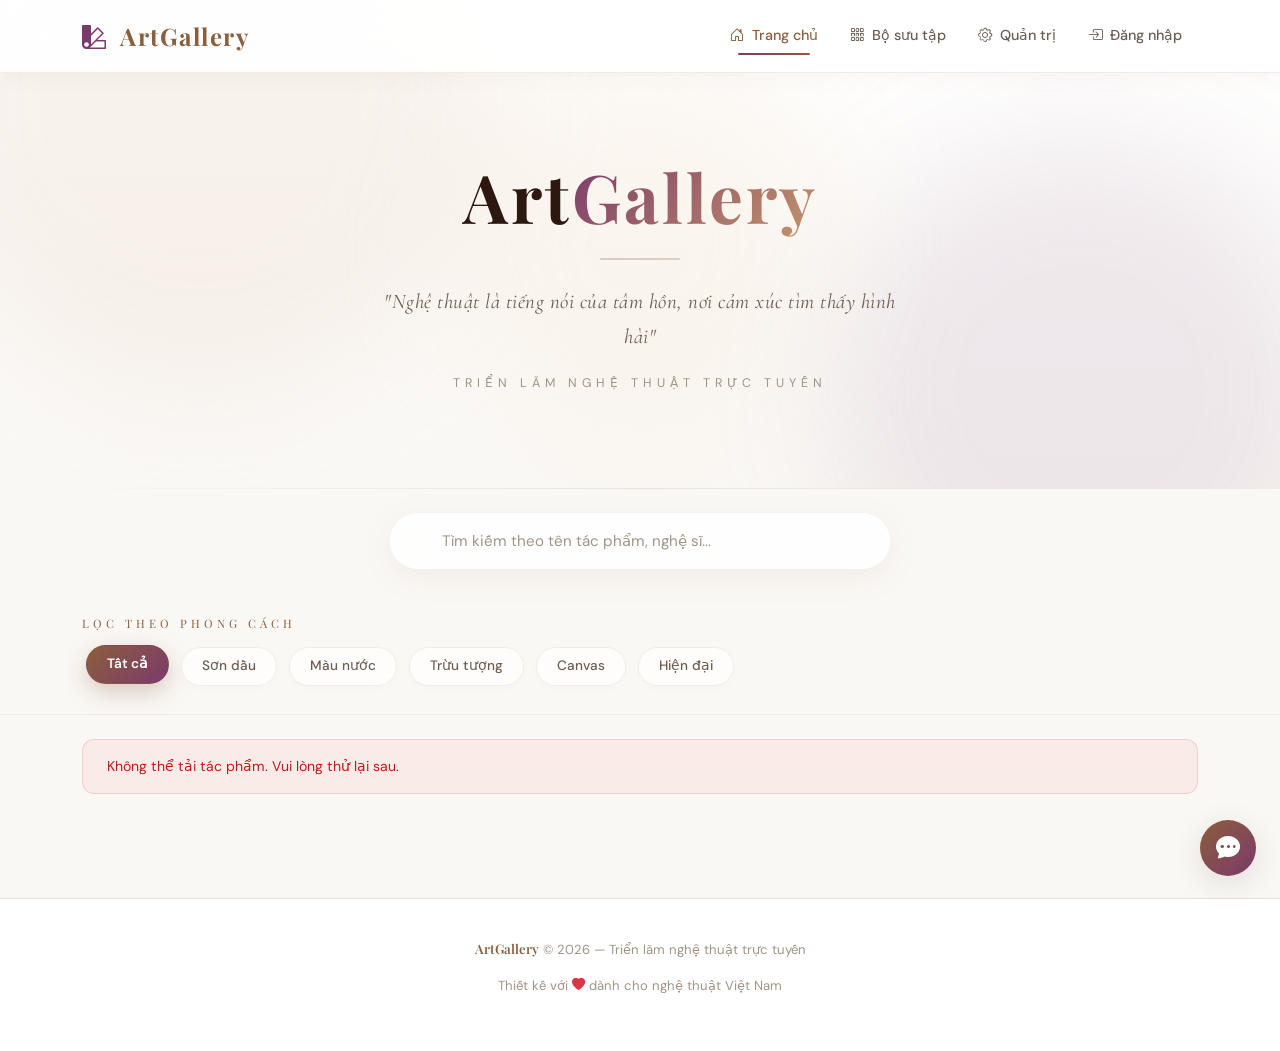
==== index.html @ 17c258f4 "init prj" ====
<!DOCTYPE html>
<html lang="vi">

<head>
    <meta charset="UTF-8">
    <meta name="viewport" content="width=device-width, initial-scale=1.0">
    <meta name="description"
        content="ArtGallery — Triển lãm nghệ thuật trực tuyến. Khám phá những tác phẩm nghệ thuật tuyệt đẹp từ các nghệ sĩ Việt Nam.">
    <title>ArtGallery — Triển Lãm Nghệ Thuật Trực Tuyến</title>

    <!-- Bootstrap 5 CSS -->
    <link href="https://cdn.jsdelivr.net/npm/bootstrap@5.3.3/dist/css/bootstrap.min.css" rel="stylesheet">
    <!-- Bootstrap Icons -->
    <link href="https://cdn.jsdelivr.net/npm/bootstrap-icons@1.11.3/font/bootstrap-icons.css" rel="stylesheet">
    <!-- Google Fonts -->
    <link rel="preconnect" href="https://fonts.googleapis.com">
    <link rel="preconnect" href="https://fonts.gstatic.com" crossorigin>
    <link
        href="https://fonts.googleapis.com/css2?family=Playfair+Display:ital,wght@0,400;0,500;0,600;0,700;1,400&family=DM+Sans:wght@300;400;500;600;700&family=Cormorant+Garamond:ital,wght@0,400;0,600;1,400&display=swap"
        rel="stylesheet">
    <!-- Custom CSS -->
    <link rel="stylesheet" href="css/style.css">
</head>

<body class="gallery-page">

    <!-- ═══ Navbar ═══ -->
    <nav class="navbar navbar-expand-lg gallery-navbar fixed-top" id="gallery-nav">
        <div class="container">
            <a class="navbar-brand" href="index.html">
                <i class="bi bi-palette2"></i> ArtGallery
            </a>
            <button class="navbar-toggler border-0" type="button" data-bs-toggle="collapse" data-bs-target="#navMenu" title="Toggle navigation menu">
                <span class="navbar-toggler-icon"></span>
            </button>
            <div class="collapse navbar-collapse" id="navMenu">
                <ul class="navbar-nav ms-auto">
                    <li class="nav-item">
                        <a class="nav-link active" href="index.html">
                            <i class="bi bi-house-door me-1"></i> Trang chủ
                        </a>
                    </li>
                    <li class="nav-item">
                        <a class="nav-link" href="#gallery">
                            <i class="bi bi-grid-3x3-gap me-1"></i> Bộ sưu tập
                        </a>
                    </li>
                    <li class="nav-item">
                        <a class="nav-link" href="admin.html">
                            <i class="bi bi-gear me-1"></i> Quản trị
                        </a>
                    </li>
                    <li class="nav-item dropdown" id="user-menu">
                        <a class="nav-link dropdown-toggle" href="#" id="userDropdown" role="button" data-bs-toggle="dropdown" aria-expanded="false">
                            <i class="bi bi-person-circle me-1"></i>
                            <span id="user-display-name">User</span>
                        </a>
                        <ul class="dropdown-menu dropdown-menu-end" aria-labelledby="userDropdown">
                            <li><span class="dropdown-header" id="user-email-display">user@example.com</span></li>
                            <li><hr class="dropdown-divider"></li>
                            <li><a class="dropdown-item" href="#" onclick="logoutUser()"><i class="bi bi-box-arrow-right me-2"></i>Đăng xuất</a></li>
                        </ul>
                    </li>
                    <li class="nav-item" id="login-link">
                        <a class="nav-link" href="login.html">
                            <i class="bi bi-box-arrow-in-right me-1"></i> Đăng nhập
                        </a>
                    </li>
                </ul>
            </div>
        </div>
    </nav>

    <!-- ═══ Hero Section ═══ -->
    <section class="hero-section text-center">
        <!-- Animated Background Blobs -->
        <div class="hero-bg-blobs">
            <div class="blob blob-1"></div>
            <div class="blob blob-2"></div>
            <div class="blob blob-3"></div>
        </div>

        <div class="container position-relative z-1">
            <h1 class="hero-title">
                Art<span class="gold-accent">Gallery</span>
            </h1>
            <hr class="hero-divider">
            <p class="hero-tagline">
                "Nghệ thuật là tiếng nói của tâm hồn, nơi cảm xúc tìm thấy hình hài"
            </p>
            <p class="hero-subtitle">Triển lãm nghệ thuật trực tuyến</p>
        </div>
    </section>

    <!-- ═══ Search Section ═══ -->
    <section class="search-section">
        <div class="container">
            <div class="search-wrapper">
                <i class="bi bi-search search-icon"></i>
                <input type="text" class="search-input" id="search-input"
                    placeholder="Tìm kiếm theo tên tác phẩm, nghệ sĩ...">
                <button class="search-clear" id="search-clear" title="Xóa tìm kiếm">
                    <i class="bi bi-x-lg"></i>
                </button>
            </div>
            <div class="search-results-info" id="search-results-info"></div>
        </div>
    </section>

    <!-- ═══ Filter Section ═══ -->
    <section class="filter-section" id="gallery">
        <div class="container">
            <p class="section-label">Lọc theo phong cách</p>
            <div id="filter-bar">
                <button class="filter-btn active" data-style="all">Tất cả</button>
                <button class="filter-btn" data-style="Sơn dầu">Sơn dầu</button>
                <button class="filter-btn" data-style="Màu nước">Màu nước</button>
                <button class="filter-btn" data-style="Trừu tượng">Trừu tượng</button>
                <button class="filter-btn" data-style="Canvas">Canvas</button>
                <button class="filter-btn" data-style="Hiện đại">Hiện đại</button>
            </div>
        </div>
    </section>

    <!-- ═══ Error Banner ═══ -->
    <div class="container">
        <div class="error-banner" id="error-banner" role="alert">
            <i class="bi bi-exclamation-triangle-fill me-2"></i>
            <span>Đã xảy ra lỗi.</span>
        </div>
    </div>

    <!-- ═══ Loading Spinner ═══ -->
    <div class="gallery-loading" id="loading-spinner">
        <div class="spinner-border" role="status">
            <span class="visually-hidden">Đang tải...</span>
        </div>
        <p>Đang tải tác phẩm nghệ thuật...</p>
    </div>

    <!-- ═══ Gallery Grid ═══ -->
    <section class="gallery-section">
        <div class="container">
            <div class="row" id="gallery-grid">
                <!-- Artworks will be rendered here by main.js -->
            </div>
        </div>
    </section>

    <!-- ═══ Footer ═══ -->
    <footer class="gallery-footer">
        <div class="container">
            <p>
                <span class="gold-text">ArtGallery</span> &copy; 2026 — Triển lãm nghệ thuật trực tuyến
            </p>
            <p class="mt-1">Thiết kế với <i class="bi bi-heart-fill text-danger"></i> dành cho nghệ thuật Việt Nam</p>
        </div>
    </footer>

    <!-- ═══ Artwork Detail Modal ═══ -->
    <div class="modal fade" id="artworkModal" tabindex="-1" aria-labelledby="artworkModalLabel" aria-hidden="true">
        <div class="modal-dialog modal-dialog-centered modal-lg">
            <div class="modal-content artwork-modal-content">
                <div class="modal-header border-0">
                    <button type="button" class="btn-close" data-bs-dismiss="modal" aria-label="Close"></button>
                </div>
                <div class="modal-body">
                    <div class="row">
                        <div class="col-md-6 text-center mb-4 mb-md-0">
                            <img src="" id="modal-img" class="img-fluid rounded shadow-sm" alt="Artwork">
                        </div>
                        <div class="col-md-6 d-flex flex-column justify-content-center">
                            <span class="style-badge position-static d-inline-block mb-2 modal-style-badge"
                                id="modal-style">Style</span>
                            <h3 class="modal-title mb-1" id="modal-title">Title</h3>
                            <p class="text-muted mb-3"><i class="bi bi-person-fill"></i> <span
                                    id="modal-artist">Artist</span></p>

                            <h6 class="text-uppercase text-gold mb-2 modal-story-label">
                                Cốt truyện / Thông điệp</h6>
                            <p class="modal-story" id="modal-story">Story goes here...</p>

                            <div class="mt-auto pt-3 border-top d-flex justify-content-between align-items-center">
                                <span class="text-muted"><i class="bi bi-heart-fill text-danger me-1"></i> <span
                                        id="modal-likes">0</span> lượt thích</span>
                            </div>
                        </div>
                    </div>
                </div>
            </div>
        </div>
    </div>

    <!-- ═══ Chatbot Widget ═══ -->
    <div class="chatbot-widget" id="chatbot-widget">
        <button class="chatbot-toggler" id="chatbot-toggler" title="Open chat with ArtBot">
            <i class="bi bi-chat-dots-fill"></i>
        </button>
        <div class="chatbot-window" id="chatbot-window">
            <div class="chatbot-header">
                <h6><i class="bi bi-robot"></i> ArtBot</h6>
                <button class="chatbot-close" id="chatbot-close" title="Close chat"><i class="bi bi-x-lg"></i></button>
            </div>
            <div class="chatbot-body" id="chatbot-body">
                <div class="chat-msg bot-msg">Xin chào! Tôi là ArtBot. Tôi có thể giúp bạn tìm kiếm tác phẩm hay có câu
                    hỏi nào không?</div>
            </div>
            <div class="chatbot-footer">
                <input type="text" id="chatbot-input" placeholder="Nhập tin nhắn...">
                <button id="chatbot-send" title="Send message"><i class="bi bi-send-fill"></i></button>
            </div>
        </div>
    </div>

    <!-- ═══ Scripts ═══ -->
    <!-- Bootstrap 5 JS Bundle -->
    <script src="https://cdn.jsdelivr.net/npm/bootstrap@5.3.3/dist/js/bootstrap.bundle.min.js"></script>
    <!-- jQuery (ONLY for like button animation) -->
    <script src="https://code.jquery.com/jquery-3.7.1.min.js"></script>
    <!-- Auth Scripts -->
    <script src="js/auth.js"></script>
    <!-- App Scripts -->
    <script src="js/utils.js"></script>
    <script src="js/api.js"></script>
    <script src="js/main.js"></script>
    <!-- User Authentication UI -->
    <script>
        function updateUserUI() {
            const userMenu = document.getElementById('user-menu');
            const loginLink = document.getElementById('login-link');
            
            if (auth.isUserLoggedIn()) {
                const user = auth.getCurrentUser();
                document.getElementById('user-display-name').textContent = user.fullName || user.email;
                document.getElementById('user-email-display').textContent = user.email;
                userMenu.classList.add('show-user-menu');
                loginLink.classList.add('hide-login');
            } else {
                userMenu.classList.remove('show-user-menu');
                loginLink.classList.remove('hide-login');
            }
        }

        function logoutUser() {
            auth.logoutUser();
            location.reload();
        }

        // Update UI on page load
        window.addEventListener('load', updateUserUI);
    </script>
    <!-- User Menu CSS -->
    <style>
        #user-menu {
            display: none;
        }
        #user-menu.show-user-menu {
            display: block;
        }
        #login-link.hide-login {
            display: none;
        }
    </style>
</body>

</html>
---- css/style.css ----
/* ═══════════════════════════════════════════════
   ArtGallery — Elegant Light Theme
   Warm cream gallery + Clean admin dashboard
   ═══════════════════════════════════════════════ */

@import url('https://fonts.googleapis.com/css2?family=Playfair+Display:ital,wght@0,400;0,500;0,600;0,700;1,400&family=DM+Sans:wght@300;400;500;600;700&family=Cormorant+Garamond:ital,wght@0,400;0,500;0,600;1,400&display=swap');

:root {
    /* Gallery (Light Elegant) */
    --gallery-bg: #faf8f5;
    --gallery-surface: #ffffff;
    --gallery-card: #ffffff;
    --gallery-border: #e8e2da;
    --gallery-border-light: #f0ece6;
    --accent: #8b5e3c;
    --accent-light: #c4956a;
    --accent-dark: #6b4226;
    --accent-bg: rgba(139,94,60,0.06);
    --plum: #7c3a6b;
    --plum-light: #a85d94;
    --text-primary: #2c1810;
    --text-secondary: #6b5d52;
    --text-muted: #a09585;

    /* Admin */
    --admin-bg: #f0f2f5;
    --admin-surface: #ffffff;
    --admin-sidebar: #1e1b2e;
    --admin-sidebar-hover: #2d2945;
    --admin-accent: #7c3aed;
    --admin-accent-light: #a78bfa;
    --admin-text: #1e1b2e;
    --admin-text-muted: #6b7280;

    /* Shared */
    --danger: #dc2626;
    --success: #16a34a;
    --warning: #d97706;
    --transition: 0.3s cubic-bezier(0.4, 0, 0.2, 1);
    --radius: 16px;
    --shadow-sm: 0 1px 3px rgba(44,24,16,0.06);
    --shadow-md: 0 4px 16px rgba(44,24,16,0.08);
    --shadow-lg: 0 8px 32px rgba(44,24,16,0.12);
    --shadow-card: 0 2px 12px rgba(44,24,16,0.06);
}

*{margin:0;padding:0;box-sizing:border-box}

/* ═══ PUBLIC GALLERY ═══ */

body.gallery-page {
    background: var(--gallery-bg);
    color: var(--text-primary);
    font-family: 'DM Sans', sans-serif;
    overflow-x: hidden;
    min-height: 100vh;
}

/* ── Navbar ── */
.gallery-navbar {
    background: rgba(255,255,255,0.92) !important;
    -webkit-backdrop-filter: blur(20px) saturate(1.2);
    backdrop-filter: blur(20px) saturate(1.2);
    border-bottom: 1px solid var(--gallery-border-light);
    box-shadow: 0 4px 20px rgba(139,94,60,0.05);
    padding: .8rem 0;
    transition: var(--transition);
}
.gallery-navbar .navbar-brand {
    font-family: 'Playfair Display', serif;
    font-weight: 700; font-size: 1.5rem;
    color: var(--accent) !important;
    letter-spacing: 1.5px;
}
.gallery-navbar .navbar-brand i { color: var(--plum); margin-right: .4rem; }
.gallery-navbar .nav-link {
    color: var(--text-secondary) !important;
    font-weight: 500; padding: .5rem 1rem !important;
    transition: var(--transition); position: relative; font-size: .9rem;
}
.gallery-navbar .nav-link:hover,
.gallery-navbar .nav-link.active { color: var(--accent) !important; }
.gallery-navbar .nav-link::after {
    content:''; position:absolute; bottom:0; left:50%; width:0; height:2px;
    background: linear-gradient(90deg, var(--plum), var(--accent));
    transition: var(--transition); transform: translateX(-50%); border-radius: 2px;
}
.gallery-navbar .nav-link:hover::after,
.gallery-navbar .nav-link.active::after { width:60%; }

/* ── Hero ── */
.hero-section {
    position: relative; padding: 160px 0 80px; text-align: center; overflow: hidden;
    background: linear-gradient(180deg, #fff 0%, var(--gallery-bg) 100%);
}
.hero-bg-blobs {
    position: absolute; inset: 0; overflow: hidden; pointer-events: none; z-index: 0;
}
.hero-bg-blobs .blob {
    position: absolute; border-radius: 50%; filter: blur(60px);
    opacity: 0.6; animation: floatBlob 20s infinite alternate ease-in-out;
}
.hero-bg-blobs .blob-1 {
    width: 600px; height: 600px; background: rgba(230, 204, 185, 0.4);
    top: -200px; left: -100px; animation-delay: 0s;
}
.hero-bg-blobs .blob-2 {
    width: 500px; height: 500px; background: rgba(189, 161, 184, 0.35);
    bottom: -150px; right: -50px; animation-delay: -5s;
}
.hero-bg-blobs .blob-3 {
    width: 400px; height: 400px; background: rgba(245, 230, 211, 0.5);
    top: 50%; left: 50%; transform: translate(-50%, -50%); animation-delay: -10s;
}
@keyframes floatBlob {
    0% { transform: translate(0, 0) scale(1); }
    33% { transform: translate(30px, -50px) scale(1.1); }
    66% { transform: translate(-40px, 30px) scale(0.9); }
    100% { transform: translate(20px, 20px) scale(1); }
}
.hero-section::after {
    content:''; position:absolute; bottom:0; left:0; right:0; height:1px;
    background: linear-gradient(90deg, transparent 5%, var(--gallery-border) 50%, transparent 95%);
}
.hero-title {
    font-family: 'Playfair Display', serif; font-size: 4.2rem; font-weight: 700;
    color: var(--text-primary); margin-bottom: .5rem; letter-spacing: 3px;
    line-height: 1.1;
}
.hero-title .gold-accent {
    background: linear-gradient(135deg, var(--plum), var(--accent-light));
    -webkit-background-clip: text; -webkit-text-fill-color: transparent; background-clip: text;
}
.hero-divider {
    width: 80px; height: 2px; border: none; margin: 1.5rem auto;
    background: linear-gradient(90deg, var(--plum), var(--accent));
    border-radius: 2px;
}
.hero-tagline {
    font-family: 'Cormorant Garamond', serif; font-size: 1.3rem;
    color: var(--text-secondary); font-style: italic; letter-spacing: .5px;
    max-width: 520px; margin: 0 auto; line-height: 1.7;
}
.hero-subtitle {
    font-size: .78rem; color: var(--text-muted); margin-top: 1.2rem;
    letter-spacing: 5px; text-transform: uppercase;
}

/* ── Search Bar ── */
.search-section { padding: 1.5rem 0 0; }
.search-wrapper {
    position: relative; max-width: 500px; margin: 0 auto;
}
.search-wrapper i.search-icon {
    position: absolute; left: 18px; top: 50%; transform: translateY(-50%);
    color: var(--text-muted); font-size: 1rem; transition: var(--transition);
    pointer-events: none;
}
.search-wrapper .search-input {
    width: 100%; padding: 1rem 1.5rem 1rem 3.2rem;
    background: rgba(255,255,255,0.85);
    -webkit-backdrop-filter: blur(12px);
    backdrop-filter: blur(12px);
    border: 1.5px solid rgba(255,255,255,0.6);
    border-radius: 50px; color: var(--text-primary); font-family: 'DM Sans', sans-serif;
    font-size: .95rem; outline: none; transition: var(--transition);
    box-shadow: 0 8px 32px rgba(139,94,60,0.08);
}
.search-wrapper .search-input::placeholder { color: var(--text-muted); }
.search-wrapper .search-input:focus {
    background: #ffffff; border-color: var(--accent-light);
    box-shadow: 0 12px 40px rgba(139,94,60,0.15);
    transform: translateY(-2px);
}
.search-wrapper .search-input:focus ~ i.search-icon { color: var(--accent); }
.search-wrapper .search-clear {
    position: absolute; right: 14px; top: 50%; transform: translateY(-50%);
    background: none; border: none; color: var(--text-muted); font-size: .9rem;
    cursor: pointer; display: none; transition: var(--transition);
}
.search-wrapper .search-clear:hover { color: var(--accent); }
.search-results-info {
    text-align: center; margin-top: .7rem; font-size: .8rem;
    color: var(--text-muted); letter-spacing: .5px; min-height: 1.2em;
}
.search-results-info .highlight { color: var(--accent); font-weight: 600; }

/* ── Filter Bar ── */
.filter-section {
    padding: 1.2rem 0 1.5rem; border-bottom: 1px solid var(--gallery-border-light);
    margin-bottom: 1.5rem;
}
.filter-section .section-label {
    font-family: 'Playfair Display', serif; color: var(--accent);
    font-size: .72rem; letter-spacing: 4px; text-transform: uppercase; margin-bottom: .7rem;
}
.filter-btn {
    background: rgba(255,255,255,0.7);
    -webkit-backdrop-filter: blur(5px);
    backdrop-filter: blur(5px);
    border: 1.5px solid var(--gallery-border-light);
    color: var(--text-secondary); padding: .5rem 1.25rem; border-radius: 30px;
    font-family: 'DM Sans', sans-serif; font-size: .85rem; font-weight: 500;
    cursor: pointer; transition: all 0.3s cubic-bezier(0.25, 0.8, 0.25, 1);
    margin: .25rem; box-shadow: 0 2px 10px rgba(0,0,0,0.02);
}
.filter-btn:hover {
    border-color: var(--accent-light); color: var(--accent);
    background: #ffffff; box-shadow: 0 6px 20px rgba(139,94,60,0.1);
    transform: translateY(-2px);
}
.filter-btn.active {
    background: linear-gradient(135deg, var(--accent), var(--plum));
    border-color: transparent; color: #fff; font-weight: 600;
    box-shadow: 0 8px 24px rgba(139,94,60,0.3);
    transform: translateY(-2px);
}

/* ── Gallery Grid ── */
.gallery-section { padding: 1.5rem 0 4rem; }
.fade-transition { opacity: 0; transition: opacity .3s ease; }

/* ── Cards ── */
.artwork-card-wrapper {
    opacity: 0; transform: translateY(20px);
    transition: opacity .5s ease, transform .5s ease;
}
.artwork-card-wrapper.visible { opacity: 1; transform: translateY(0); }

.artwork-card {
    background: var(--gallery-card);
    border: 1px solid var(--gallery-border-light);
    border-radius: var(--radius); overflow: hidden;
    transition: transform var(--transition), box-shadow var(--transition), border-color var(--transition);
    box-shadow: var(--shadow-card);
}
.artwork-card:hover {
    transform: translateY(-8px);
    box-shadow: 0 12px 40px rgba(44,24,16,0.12);
    border-color: var(--accent-light);
}
.card-img-wrapper {
    position: relative; overflow: hidden; aspect-ratio: 3/4;
    background: var(--gallery-bg);
}
.card-img-wrapper img {
    width: 100%; height: 100%; object-fit: cover;
    transition: transform .6s cubic-bezier(.25,.46,.45,.94);
}
.artwork-card:hover .card-img-wrapper img { transform: scale(1.06); }
.card-img-overlay-gradient {
    position: absolute; bottom: 0; left: 0; right: 0; height: 40%;
    background: linear-gradient(to top, rgba(255,255,255,0.9) 0%, transparent 100%);
    pointer-events: none;
}
.style-badge {
    position: absolute; top: 12px; right: 12px;
    background: rgba(255,255,255,0.92);
    -webkit-backdrop-filter: blur(8px);
    color: var(--accent-dark); padding: .2rem .65rem; border-radius: 20px;
    font-size: .62rem; font-weight: 700; letter-spacing: 1px; text-transform: uppercase;
    backdrop-filter: blur(8px); z-index: 2;
    border: 1px solid rgba(139,94,60,0.15);
}
.artwork-card .card-body { padding: 1.1rem 1.2rem 1.2rem; }
.artwork-card .card-title {
    font-family: 'Playfair Display', serif; font-size: 1.02rem; font-weight: 600;
    color: var(--text-primary); margin-bottom: .35rem; line-height: 1.35;
}
.artwork-card .card-artist {
    font-size: .8rem; color: var(--text-secondary); margin-bottom: .65rem;
}
.artwork-card .card-artist i { color: var(--accent-light); margin-right: .25rem; font-size: .72rem; }
/* ── Modal ── */
.artwork-modal-content {
    border: none; border-radius: var(--radius); overflow: hidden;
    background: var(--gallery-surface);
}
.artwork-modal-content .modal-header { padding: 1.5rem 1.5rem 0; z-index: 10; position: relative; }
.artwork-modal-content .modal-body { padding: 1.5rem; }
.artwork-modal-content #modal-img { width: 100%; height: auto; max-height: 500px; object-fit: cover; }
.artwork-modal-content .modal-story {
    font-size: .95rem; line-height: 1.7; color: var(--text-secondary);
    max-height: 250px; overflow-y: auto; padding-right: 10px; font-style: italic;
}
.artwork-modal-content .modal-story::-webkit-scrollbar { width: 4px; }
.artwork-modal-content .modal-story::-webkit-scrollbar-track { background: var(--gallery-bg); }
.artwork-modal-content .modal-story::-webkit-scrollbar-thumb { background: var(--gallery-border); border-radius: 2px; }
.card-footer-info {
    display: flex; justify-content: flex-end; align-items: center;
    padding-top: .65rem; border-top: 1px solid var(--gallery-border-light);
}

/* ── Like Button ── */
.btn-like {
    background: var(--gallery-bg); border: 1.5px solid var(--gallery-border);
    color: var(--text-muted); padding: .3rem .7rem; border-radius: 20px;
    font-size: .8rem; cursor: pointer; transition: var(--transition);
    display: flex; align-items: center; gap: .35rem;
}
.btn-like:hover {
    border-color: #e11d48; color: #e11d48;
    background: rgba(225,29,72,0.05); box-shadow: 0 2px 8px rgba(225,29,72,0.1);
}
.btn-like .bi-heart-fill { font-size: .82rem; transition: transform .2s ease; }
.btn-like:hover .bi-heart-fill { transform: scale(1.25); }
.liked-pulse {
    border-color: #e11d48 !important; color: #e11d48 !important;
    animation: heartPulse .6s ease;
}
.liked-pulse .bi-heart-fill { color: #e11d48 !important; }
@keyframes heartPulse {
    0%{transform:scale(1)}25%{transform:scale(1.35)}50%{transform:scale(.9)}75%{transform:scale(1.15)}100%{transform:scale(1)}
}

/* ── Loading ── */
.gallery-loading {
    display: flex; flex-direction: column; align-items: center;
    justify-content: center; padding: 5rem 0; gap: 1rem;
}
.gallery-loading .spinner-border {
    width: 2.5rem; height: 2.5rem;
    border-color: var(--accent); border-right-color: transparent;
}
.gallery-loading p { color: var(--text-muted); font-size: .83rem; letter-spacing: 2px; }

/* ── Error ── */
.error-banner {
    display: none; background: rgba(220,38,38,0.06); border: 1px solid rgba(220,38,38,0.15);
    color: #b91c1c; border-radius: 12px; padding: 1rem 1.5rem; margin: 1rem 0;
    font-size: .88rem;
}

.text-gold { color: var(--accent) !important; }
.text-muted-light { color: var(--text-muted) !important; }

/* ── Footer ── */
.gallery-footer {
    background: var(--gallery-surface); border-top: 1px solid var(--gallery-border);
    padding: 2.5rem 0; text-align: center; color: var(--text-muted); font-size: .82rem;
}
.gallery-footer .gold-text {
    color: var(--accent); font-family: 'Playfair Display', serif; font-weight: 600;
}

/* ═══ ADMIN PANEL ═══ */

body.admin-page {
    background: var(--admin-bg); color: var(--admin-text);
    font-family: 'DM Sans', sans-serif; min-height: 100vh;
}
.admin-wrapper { display: flex; min-height: 100vh; }

.admin-sidebar {
    width: 260px; background: var(--admin-sidebar); color: #fff;
    position: fixed; top: 0; left: 0; height: 100vh; z-index: 1000;
    display: flex; flex-direction: column; transition: var(--transition); overflow-y: auto;
}
.sidebar-brand {
    padding: 1.5rem; border-bottom: 1px solid rgba(255,255,255,0.06);
    display: flex; align-items: center; gap: .75rem;
}
.sidebar-brand-icon {
    width: 40px; height: 40px;
    background: linear-gradient(135deg, var(--admin-accent), var(--admin-accent-light));
    border-radius: 10px; display: flex; align-items: center; justify-content: center;
    font-size: 1.2rem; color: #fff;
}
.sidebar-brand h5 { font-family:'Playfair Display',serif; margin:0; font-size:1.1rem; font-weight:700; }
.sidebar-brand small { font-size:.65rem; color:rgba(255,255,255,0.4); letter-spacing:1.5px; text-transform:uppercase; }
.sidebar-nav { padding: 1rem 0; flex: 1; }
.sidebar-nav-label {
    padding: .75rem 1.5rem .5rem; font-size: .65rem;
    color: rgba(255,255,255,0.3); letter-spacing: 2px; text-transform: uppercase;
}
.sidebar-nav-link {
    display: flex; align-items: center; gap: .75rem; padding: .7rem 1.5rem;
    color: rgba(255,255,255,0.6); text-decoration: none; font-size: .88rem;
    font-weight: 500; transition: var(--transition); border-left: 3px solid transparent;
}
.sidebar-nav-link:hover { background: var(--admin-sidebar-hover); color: #fff; border-left-color: var(--admin-accent-light); }
.sidebar-nav-link.active { background: rgba(124,58,237,0.15); color: #fff; border-left-color: var(--admin-accent); }
.sidebar-nav-link i { font-size: 1.1rem; width: 20px; text-align: center; }
.sidebar-footer {
    padding: 1rem 1.5rem; border-top: 1px solid rgba(255,255,255,0.06);
    font-size: .72rem; color: rgba(255,255,255,0.3);
}

.admin-main { margin-left: 260px; flex: 1; padding: 0; min-height: 100vh; }

.admin-header {
    -webkit-backdrop-filter: blur(10px);
    background: rgba(255,255,255,0.95);
    backdrop-filter: blur(10px);
    border-bottom: 1px solid #e5e7eb;
    padding: 1rem 2rem; display: flex; justify-content: space-between;
    align-items: center; position: sticky; top: 0; z-index: 100;
    box-shadow: 0 4px 15px rgba(0,0,0,0.02);
}
.admin-header h4 { margin:0; font-weight:700; font-size:1.25rem; }
.admin-header-actions { display:flex; align-items:center; gap:1rem; }

.admin-content { padding: 2rem; }

.stat-card {
    background: var(--admin-surface); border-radius: 14px; padding: 1.5rem;
    box-shadow: var(--shadow-sm); border: 1px solid #e5e7eb;
    transition: var(--transition); display: flex; align-items: center; gap: 1rem;
}
.stat-card:hover { box-shadow: var(--shadow-md); transform: translateY(-3px); }
.stat-icon {
    width: 52px; height: 52px; border-radius: 12px;
    display: flex; align-items: center; justify-content: center; font-size: 1.3rem;
}
.stat-icon.blue { background: rgba(124,58,237,0.08); color: #7c3aed; }
.stat-icon.green { background: rgba(22,163,74,0.08); color: #16a34a; }
.stat-icon.red { background: rgba(220,38,38,0.08); color: #dc2626; }
.stat-info h3 { font-size:1.75rem; font-weight:700; margin:0; }
.stat-info p { margin:0; color:var(--admin-text-muted); font-size:.83rem; }

.panel-card {
    background: var(--admin-surface); border-radius: 14px;
    box-shadow: var(--shadow-sm); border: 1px solid #e5e7eb; overflow: hidden;
}
.panel-card-header {
    padding: 1.2rem 1.5rem; border-bottom: 1px solid #e5e7eb;
    display: flex; justify-content: space-between; align-items: center;
}
.panel-card-header h5 { margin:0; font-weight:700; font-size:1rem; display:flex; align-items:center; gap:.5rem; }
.panel-card-body { padding: 1.5rem; }

.admin-table { width:100%; border-collapse:collapse; }
.admin-table thead th {
    background: #f9fafb; font-size: .72rem; font-weight: 600; color: var(--admin-text-muted);
    text-transform: uppercase; letter-spacing: .5px; padding: .85rem 1rem;
    border-bottom: 2px solid #e5e7eb; white-space: nowrap;
}
.admin-table tbody td {
    padding: .8rem 1rem; vertical-align: middle;
    border-bottom: 1px solid #f3f4f6; font-size: .88rem;
}
.admin-table tbody tr { transition: background var(--transition); }
.admin-table tbody tr:nth-child(even) { background: #fafbfc; }
.admin-table tbody tr:hover { background: #f0f0ff; }
.table-thumbnail {
    width: 48px; height: 48px; object-fit: cover; border-radius: 8px; border: 2px solid #e5e7eb;
}

.admin-form .form-label { font-size:.83rem; font-weight:600; margin-bottom:.3rem; }
.admin-form .form-control, .admin-form .form-select {
    border-radius: 10px; border: 1.5px solid #e5e7eb; padding: .6rem .9rem;
    font-size: .88rem; transition: var(--transition);
}
.admin-form .form-control:focus, .admin-form .form-select:focus {
    border-color: var(--admin-accent); box-shadow: 0 0 0 3px rgba(124,58,237,0.1);
}
.admin-form .form-check-input:checked { background-color: var(--admin-accent); border-color: var(--admin-accent); }

.inline-error {
    color: var(--danger); font-size: .76rem; margin-top: .3rem;
    display: flex; align-items: center; gap: .25rem;
}
.inline-error::before { content: '⚠'; font-size: .7rem; }
.is-invalid { border-color: var(--danger) !important; box-shadow: 0 0 0 3px rgba(220,38,38,0.08) !important; }

.admin-alert { animation: slideIn .3s ease; border-radius: 10px; font-size: .88rem; border: none; }
@keyframes slideIn { from{opacity:0;transform:translateY(-10px)} to{opacity:1;transform:translateY(0)} }

.fade-out { opacity:0; transform:translateX(20px); transition:opacity .3s ease, transform .3s ease; }

.table-loading { text-align:center; padding:3rem; }
.table-loading .spinner-border { width:2.5rem; height:2.5rem; color:var(--admin-accent); }

.approve-toggle { font-size:.76rem; padding:.3rem .6rem; border-radius:6px; transition:var(--transition); }

/* ═══ RESPONSIVE DESIGN ═══ */

/* Extra Large Devices (1400px+) */
@media(min-width:1400px){
    .container { max-width: 1320px; }
    .hero-section { padding: 180px 0 90px; }
    .hero-title { font-size: 4.8rem; letter-spacing: 4px; }
    .search-wrapper { max-width: 600px; }
}

/* Large Devices (1200px - 1399px) */
@media(max-width:1399.98px) and (min-width:1200px){
    .hero-section { padding: 160px 0 80px; }
    .hero-title { font-size: 4.2rem; }
}

/* Large Tablets & Small Desktops (992px - 1199px) */
@media(max-width:1199.98px){
    .hero-section { padding: 140px 0 70px; }
    .hero-title { font-size: 3.5rem; letter-spacing: 2.5px; }
    .hero-tagline { font-size: 1.2rem; }
    .artwork-card .card-title { font-size: .95rem; }
    .admin-header { padding: 1rem 1.5rem; }
    .admin-content { padding: 1.5rem; }
    .stat-card { padding: 1.2rem; }
}

/* Tablets & Medium Devices (768px - 991px) */
@media(max-width:991.98px){
    /* Admin Layout */
    .admin-sidebar{
        transform:translateX(-100%);
        width: 240px;
        z-index: 1001;
    }
    .admin-sidebar.show{
        transform:translateX(0);
        box-shadow: 4px 0 30px rgba(0,0,0,0.15);
    }
    .admin-sidebar-overlay { display: none; }
    .admin-sidebar.show ~ .sidebar-overlay {
        display: block !important;
    }
    .admin-main{
        margin-left:0;
    }
    .sidebar-toggle{
        display:inline-flex !important;
    }
    
    /* Gallery Hero */
    .hero-title{font-size:2.8rem; letter-spacing: 2px;}
    .hero-tagline { font-size: 1.05rem; }
    .hero-section { padding: 120px 0 60px; }
    
    /* Navbar */
    .gallery-navbar .navbar-collapse {
        background: rgba(255, 255, 255, 0.98);
        padding: 1rem;
        border-radius: var(--radius);
        box-shadow: var(--shadow-md);
        margin-top: 1rem;
    }
    .gallery-navbar .nav-link {
        padding: .6rem 0.75rem !important;
        font-size: .85rem;
    }
    
    /* Filter Bar */
    .filter-section { padding: 1rem 0; }
    
    /* Cards */
    .artwork-card .card-title { font-size: .9rem; }
    .card-img-wrapper { aspect-ratio: 2/3; }
    
    /* Admin */
    .admin-header { padding: 0.75rem 1rem; }
    .admin-header h4 { font-size: 1.1rem; }
    .admin-content { padding: 1.25rem; }
    
    /* Stats */
    .stat-card { 
        padding: 1rem;
        flex-direction: column;
        text-align: center;
    }
    .stat-icon {
        width: 48px;
        height: 48px;
        font-size: 1.1rem;
    }
    .stat-info h3 { font-size: 1.5rem; }
    
    /* Table */
    .admin-table thead th {
        font-size: .65rem;
        padding: .6rem .5rem;
    }
    .admin-table tbody td {
        padding: .6rem .5rem;
        font-size: .8rem;
    }
    .table-thumbnail { width: 40px; height: 40px; }
    
    /* Forms */
    .admin-form .form-label { font-size: .75rem; }
    .admin-form .form-control, .admin-form .form-select {
        padding: .5rem .75rem;
        font-size: .8rem;
    }
    
    /* Chat */
    .chatbot-window {
        width: calc(100vw - 48px);
        bottom: 90px;
        right: 24px;
    }
}

/* Small Tablets (600px - 767px) */
@media(max-width:767.98px){
    /* Hero */
    .hero-title{font-size:2.4rem; letter-spacing: 1.5px;}
    .hero-tagline{font-size:1.1rem; max-width: 90%;}
    .hero-section { padding: 100px 0 50px; margin-top: 10px; }
    .hero-bg-blobs .blob { transform: scale(0.75); }
    
    /* Navbar */
    .gallery-navbar { padding: .6rem 0; }
    .gallery-navbar .navbar-brand { font-size: 1.3rem; }
    .gallery-navbar .nav-link { 
        padding: .5rem 0.6rem !important;
        font-size: .8rem;
    }
    
    /* Search */
    .search-section { padding: 1rem 0; }
    .search-wrapper { margin: 0 .5rem; max-width: 90%; }
    .search-wrapper .search-input { 
        padding: .85rem 1.4rem 0.85rem 2.8rem;
        font-size: .9rem;
    }
    
    /* Filter */
    .filter-section { padding: .8rem 0 1rem; }
    .section-label { font-size: .65rem; }
    #filter-bar {
        display: flex;
        overflow-x: auto;
        padding-bottom: 8px;
        justify-content: flex-start;
        gap: .3rem;
    }
    #filter-bar::-webkit-scrollbar { 
        height: 6px;
    }
    #filter-bar::-webkit-scrollbar-track {
        background: transparent;
    }
    #filter-bar::-webkit-scrollbar-thumb {
        background: var(--gallery-border);
        border-radius: 3px;
    }
    #filter-bar::-webkit-scrollbar-thumb:hover {
        background: var(--accent-light);
    }
    .filter-btn { 
        white-space: nowrap;
        flex-shrink: 0;
        padding: .4rem .9rem;
        font-size: .75rem;
    }
    
    /* Gallery Cards */
    .artwork-card { border-radius: 12px; }
    .artwork-card .card-body { padding: .9rem 1rem; }
    .artwork-card .card-title { font-size: .85rem; }
    .artwork-card .card-artist { font-size: .75rem; }
    .card-img-wrapper { aspect-ratio: 3/4; }
    .style-badge { 
        font-size: .55rem;
        padding: .15rem .5rem;
        top: 8px;
        right: 8px;
    }
    
    /* Modal */
    .artwork-modal-content #modal-img { max-height: 400px; }
    .artwork-modal-content .modal-story { font-size: .9rem; }
    
    /* Button */
    .btn-like {
        padding: .25rem .6rem;
        font-size: .75rem;
    }
    
    /* Admin */
    .admin-sidebar { width: 220px; }
    .sidebar-brand { padding: 1.2rem; }
    .sidebar-brand-icon { width: 36px; height: 36px; font-size: 1rem; }
    .sidebar-brand h5 { font-size: 1rem; }
    .sidebar-brand small { font-size: .6rem; }
    .sidebar-nav-link {
        padding: .6rem 1.2rem;
        font-size: .8rem;
        gap: .6rem;
    }
    .sidebar-nav-link i { font-size: 1rem; width: 18px; }
    
    .admin-header {
        padding: 0.65rem .8rem;
        flex-wrap: wrap;
        gap: .5rem;
    }
    .admin-header h4 { font-size: 1rem; }
    .admin-header-actions { gap: 0.5rem; }
    .admin-header-actions .btn {
        font-size: .75rem;
        padding: .35rem .6rem;
    }
    
    .admin-content { padding: 1rem; }
    
    .stat-card {
        padding: .9rem;
        border-radius: 12px;
        gap: .8rem;
        flex-direction: row;
    }
    .stat-icon {
        width: 44px;
        height: 44px;
        font-size: 1rem;
        flex-shrink: 0;
    }
    .stat-info h3 { font-size: 1.4rem; }
    .stat-info p { font-size: .75rem; }
    
    .panel-card { border-radius: 12px; }
    .panel-card-header { padding: 1rem; }
    .panel-card-header h5 { font-size: .95rem; }
    .panel-card-body { padding: 1rem; }
    
    .admin-table { font-size: .75rem; }
    .admin-table thead th {
        font-size: .6rem;
        padding: .5rem .4rem;
    }
    .admin-table tbody td {
        padding: .5rem .4rem;
        font-size: .75rem;
    }
    .table-thumbnail { width: 36px; height: 36px; }
    
    .admin-form .form-label { font-size: .7rem; margin-bottom: .25rem; }
    .admin-form .form-control, .admin-form .form-select {
        padding: .45rem .65rem;
        font-size: .75rem;
        border-radius: 8px;
    }
    
    .inline-error { font-size: .7rem; }
    
    /* Chat */
    .chatbot-widget { bottom: 16px; right: 16px; }
    .chatbot-toggler { width: 50px; height: 50px; font-size: 1.3rem; }
    .chatbot-window {
        width: calc(100vw - 40px);
        bottom: 70px;
        right: 20px;
        border-radius: 14px;
    }
    .chatbot-body { height: 250px; padding: .8rem; }
    .chatbot-header h6 { font-size: .95rem; }
    .chat-msg { font-size: .8rem; padding: .5rem .8rem; }
}

/* Mobile Devices (480px - 599px) */
@media(max-width:599.98px){
    /* Layout & Spacing */
    body { font-size: 14px; }
    .container { padding-left: .75rem; padding-right: .75rem; }
    
    /* Hero */
    .hero-title{
        font-size:2rem; 
        letter-spacing: 1px;
        margin-bottom: .3rem;
    }
    .hero-tagline{
        font-size:.95rem;
        max-width: 100%;
    }
    .hero-section { 
        padding: 80px 0 40px;
        margin-top: 15px;
    }
    .hero-divider { width: 60px; margin: 1rem auto; }
    .hero-subtitle { font-size: .7rem; letter-spacing: 3px; }
    .hero-bg-blobs .blob { transform: scale(0.5); }
    .hero-bg-blobs .blob-1 { width: 300px; height: 300px; }
    .hero-bg-blobs .blob-2 { width: 250px; height: 250px; }
    .hero-bg-blobs .blob-3 { width: 200px; height: 200px; }
    
    /* Navbar */
    .gallery-navbar { padding: .5rem 0; }
    .gallery-navbar .navbar-brand { 
        font-size: 1.1rem;
        letter-spacing: 0.5px;
    }
    .gallery-navbar .navbar-brand i { margin-right: .25rem; }
    .gallery-navbar .nav-link { 
        padding: .45rem 0.5rem !important;
        font-size: .75rem;
    }
    .gallery-navbar .nav-link i { font-size: .8rem; margin-right: .15rem; }
    
    /* Search */
    .search-section { padding: .8rem 0; }
    .search-wrapper { 
        margin: 0 .4rem;
        max-width: 100%;
    }
    .search-wrapper i.search-icon { left: 14px; font-size: .9rem; }
    .search-wrapper .search-input { 
        padding: .75rem 1.2rem 0.75rem 2.5rem;
        font-size: .85rem;
        border-radius: 40px;
    }
    .search-wrapper .search-clear { right: 12px; font-size: .8rem; }
    .search-results-info { font-size: .7rem; }
    
    /* Filter */
    .filter-section { 
        padding: .6rem 0 .8rem;
        border-bottom-width: 1px;
        margin-bottom: 1rem;
    }
    .section-label { 
        font-size: .6rem;
        letter-spacing: 2px;
        margin-bottom: .5rem;
    }
    #filter-bar {
        gap: .2rem;
        padding-bottom: 6px;
    }
    .filter-btn { 
        padding: .35rem .75rem;
        font-size: .7rem;
        border-radius: 25px;
        margin: 0;
    }
    .filter-btn.active { 
        font-weight: 600;
        box-shadow: 0 4px 16px rgba(139,94,60,0.2);
    }
    
    /* Gallery Grid - 2 columns on mobile */
    .gallery-section { padding: 1rem 0 2rem; }
    
    /* Gallery Cards */
    .artwork-card { 
        border-radius: 10px;
        border-width: 1px;
    }
    .artwork-card .card-body { 
        padding: .75rem .85rem;
    }
    .artwork-card .card-title { 
        font-size: .8rem;
        margin-bottom: .25rem;
        line-height: 1.3;
    }
    .artwork-card .card-artist { 
        font-size: .7rem;
        margin-bottom: .5rem;
    }
    .card-img-wrapper { aspect-ratio: 2.5/3.5; }
    .style-badge { 
        font-size: .5rem;
        padding: .1rem .4rem;
        top: 6px;
        right: 6px;
        border-radius: 15px;
    }
    
    .card-footer-info { 
        padding-top: .5rem;
        border-top-width: 1px;
    }
    
    .btn-like {
        padding: .2rem .5rem;
        font-size: .7rem;
        gap: .25rem;
        min-height: 28px;
    }
    .btn-like .bi-heart-fill { font-size: .75rem; }
    
    /* Modal */
    .artwork-modal-content { border-radius: 12px; }
    .artwork-modal-content .modal-header { padding: 1.2rem 1.2rem 0; }
    .artwork-modal-content .modal-body { padding: 1.2rem; }
    .artwork-modal-content #modal-img { max-height: 300px; }
    .artwork-modal-content .modal-story { 
        font-size: .85rem;
        max-height: 200px;
    }
    
    /* Admin */
    .admin-wrapper { flex-direction: column; }
    .admin-sidebar { 
        width: 200px;
        padding-bottom: 1rem;
    }
    .sidebar-brand { 
        padding: 1rem;
        gap: .6rem;
    }
    .sidebar-brand-icon { 
        width: 32px;
        height: 32px;
        font-size: .9rem;
    }
    .sidebar-brand h5 { font-size: .95rem; }
    .sidebar-brand small { font-size: .55rem; }
    .sidebar-nav-label { 
        padding: .6rem 1rem .4rem;
        font-size: .6rem;
    }
    .sidebar-nav-link {
        padding: .5rem 1rem;
        font-size: .75rem;
        gap: .5rem;
    }
    .sidebar-nav-link i { 
        font-size: .95rem;
        width: 16px;
    }
    .sidebar-footer {
        padding: .8rem 1rem;
        font-size: .65rem;
    }
    
    .admin-main { margin-left: 0; }
    
    .admin-header {
        padding: 0.6rem .7rem;
        gap: .3rem;
        position: sticky;
        top: 0;
    }
    .admin-header h4 {
        font-size: .95rem;
        margin: 0;
    }
    .admin-header h4 i { font-size: .9rem; margin-right: .3rem; }
    .admin-header-actions { 
        gap: .3rem;
        margin-left: auto;
    }
    .admin-header-actions .btn {
        font-size: .7rem;
        padding: .3rem .5rem;
        border-radius: 6px;
        white-space: nowrap;
    }
    
    .admin-content { 
        padding: .8rem;
        max-width: 100%;
    }
    
    .row.g-3 { gap: 0.5rem !important; }
    .col-6 { flex: 0 0 50%; }
    
    .stat-card {
        padding: .8rem;
        border-radius: 10px;
        gap: .6rem;
    }
    .stat-icon {
        width: 40px;
        height: 40px;
        font-size: .95rem;
        min-width: 40px;
    }
    .stat-info h3 { font-size: 1.3rem; }
    .stat-info p { font-size: .7rem; }
    
    .panel-card { border-radius: 10px; }
    .panel-card-header { 
        padding: .85rem;
        flex-direction: column;
        align-items: flex-start;
        gap: .5rem;
    }
    .panel-card-header h5 { 
        font-size: .9rem;
        margin: 0;
    }
    .panel-card-body { padding: .85rem; }
    
    .admin-table {
        font-size: .7rem;
        word-break: break-word;
    }
    .admin-table thead th {
        font-size: .55rem;
        padding: .4rem .35rem;
        white-space: normal;
    }
    .admin-table tbody td {
        padding: .4rem .35rem;
        font-size: .7rem;
    }
    .table-thumbnail { width: 32px; height: 32px; }
    
    .admin-form .form-label { 
        font-size: .65rem;
        margin-bottom: .2rem;
        font-weight: 600;
    }
    .admin-form .form-control, 
    .admin-form .form-select {
        padding: .4rem .55rem;
        font-size: .7rem;
        border-radius: 6px;
        height: auto;
        min-height: 32px;
    }
    .admin-form .form-check-input {
        width: 1rem;
        height: 1rem;
    }
    
    .inline-error { 
        font-size: .65rem;
        gap: .2rem;
    }
    
    .approve-toggle {
        font-size: .7rem;
        padding: .25rem .5rem;
    }
    
    .admin-alert { font-size: .8rem; }
    
    /* Chat */
    .chatbot-widget { bottom: 12px; right: 12px; }
    .chatbot-toggler { 
        width: 48px;
        height: 48px;
        font-size: 1.2rem;
    }
    .chatbot-window {
        width: calc(100vw - 28px);
        bottom: 65px;
        right: 14px;
        max-height: 60vh;
    }
    .chatbot-header {
        padding: .8rem 1rem;
    }
    .chatbot-header h6 { 
        font-size: .9rem;
        margin: 0;
    }
    .chatbot-body { 
        height: 200px;
        padding: .7rem;
        gap: .6rem;
    }
    .chat-msg { 
        font-size: .75rem;
        padding: .4rem .7rem;
        max-width: 85%;
    }
    .chatbot-footer {
        padding: .6rem;
        gap: .4rem;
    }
    .chatbot-footer input {
        padding: .4rem .7rem;
        font-size: .75rem;
    }
    .chatbot-footer button {
        width: 32px;
        height: 32px;
        font-size: .9rem;
    }
    
    /* Alerts */
    #admin-alerts { 
        width: calc(100vw - 32px) !important;
        left: 16px !important;
        right: auto !important;
    }
    
    /* Buttons */
    .btn-sm {
        padding: .3rem .5rem !important;
        font-size: .7rem !important;
    }
    
    /* Tables - Horizontal Scroll */
    .table-responsive { 
        overflow-x: auto;
    }
}

/* Small Mobile (< 480px) */
@media(max-width:479.98px){
    /* Base */
    html { font-size: 13px; }
    .container { padding-left: .5rem; padding-right: .5rem; }
    
    /* Hero */
    .hero-title{
        font-size:1.7rem; 
        letter-spacing: .5px;
    }
    .hero-tagline{
        font-size:.85rem;
    }
    .hero-section { 
        padding: 70px 0 35px;
        margin-top: 20px;
    }
    .hero-bg-blobs .blob { transform: scale(0.35); }
    
    /* Gallery */
    .gallery-navbar .navbar-brand { font-size: 1rem; }
    .artwork-card .card-body { padding: .65rem .75rem; }
    .artwork-card .card-title { font-size: .75rem; }
    
    /* Admin */
    .sidebar-brand { padding: .9rem; }
    .admin-content { padding: .6rem; }
    .row.g-3 { gap: 0.3rem !important; }
}

body.gallery-page::-webkit-scrollbar{width:6px}
body.gallery-page::-webkit-scrollbar-track{background:var(--gallery-bg)}
body.gallery-page::-webkit-scrollbar-thumb{background:var(--gallery-border);border-radius:3px}
body.gallery-page::-webkit-scrollbar-thumb:hover{background:var(--accent-light)}

.sidebar-toggle{display:none;background:var(--admin-sidebar);border:none;color:#fff;padding:.5rem .75rem;border-radius:8px;font-size:1.2rem;cursor:pointer}
.sidebar-overlay{display:none;position:fixed;inset:0;background:rgba(0,0,0,0.4);z-index:999}
.sidebar-overlay.show{display:block}

/* ═══ CHATBOT WIDGET ═══ */
.chatbot-widget {
    position: fixed; bottom: 24px; right: 24px; z-index: 1050;
    font-family: 'DM Sans', sans-serif;
}
.chatbot-toggler {
    width: 56px; height: 56px; border-radius: 50%;
    background: linear-gradient(135deg, var(--accent), var(--plum));
    color: #fff; border: none; font-size: 1.5rem;
    box-shadow: var(--shadow-lg); cursor: pointer;
    transition: transform var(--transition), box-shadow var(--transition);
    display: flex; align-items: center; justify-content: center;
}
.chatbot-toggler:hover {
    transform: scale(1.08); box-shadow: 0 12px 24px rgba(124,58,107,0.3);
}
.chatbot-window {
    position: absolute; bottom: 75px; right: 0;
    width: 320px; background: var(--gallery-surface);
    border-radius: var(--radius); box-shadow: var(--shadow-lg);
    border: 1px solid var(--gallery-border-light);
    overflow: hidden; opacity: 0; transform: translateY(20px);
    pointer-events: none; transition: opacity 0.3s ease, transform 0.3s ease;
    display: flex; flex-direction: column;
}
.chatbot-widget.open .chatbot-window {
    opacity: 1; transform: translateY(0); pointer-events: all;
}
.chatbot-header {
    background: linear-gradient(135deg, var(--accent), var(--plum));
    color: #fff; padding: 1rem 1.2rem;
    display: flex; justify-content: space-between; align-items: center;
}
.chatbot-header h6 { margin: 0; font-weight: 600; font-size: 1rem; }
.chatbot-close {
    background: none; border: none; color: #fff; opacity: 0.8;
    cursor: pointer; transition: opacity 0.2s; font-size: 1.1rem;
}
.chatbot-close:hover { opacity: 1; }
.chatbot-body {
    height: 300px; padding: 1rem; overflow-y: auto;
    background: var(--gallery-bg); display: flex; flex-direction: column; gap: 0.8rem;
}
.chat-msg {
    max-width: 80%; padding: 0.6rem 0.9rem; border-radius: 14px;
    font-size: 0.85rem; line-height: 1.4; word-wrap: break-word;
}
.bot-msg {
    background: #fff; border: 1px solid var(--gallery-border);
    align-self: flex-start; border-bottom-left-radius: 4px;
}
.user-msg {
    background: var(--accent); color: #fff;
    align-self: flex-end; border-bottom-right-radius: 4px;
}
.chatbot-footer {
    padding: 0.8rem; background: #fff; border-top: 1px solid var(--gallery-border-light);
    display: flex; gap: 0.5rem;
}
.chatbot-footer input {
    flex: 1; padding: 0.5rem 0.8rem; border: 1px solid var(--gallery-border);
    border-radius: 20px; font-size: 0.85rem; outline: none; transition: var(--transition);
}
.chatbot-footer input:focus { border-color: var(--accent-light); }
.chatbot-footer button {
    background: var(--accent); color: #fff; border: none;
    width: 36px; height: 36px; border-radius: 50%; display: flex;
    align-items: center; justify-content: center; cursor: pointer;
    transition: background 0.2s;
}
.chatbot-footer button:hover { background: var(--plum); }

/* ═══ ADDITIONAL CLASSES ═══ */

/* Admin Alerts Container */
.admin-alerts-container {
    position: fixed;
    top: 70px;
    right: 20px;
    z-index: 9999;
    width: 380px;
}

/* Modal Style Badge */
.modal-style-badge {
    width: fit-content;
}

/* Modal Story Label */
.modal-story-label {
    letter-spacing: 2px;
    font-size: 0.8rem;
}

/* Stat Icon Warning */
.stat-icon.warning {
    background: rgba(217, 119, 6, 0.08);
    color: #d97706;
}

/* Button Cancel Edit Hidden */
.btn-cancel-edit-hidden {
    display: none;
}

/* Table Container Hidden */
.table-container-hidden {
    display: none;
}
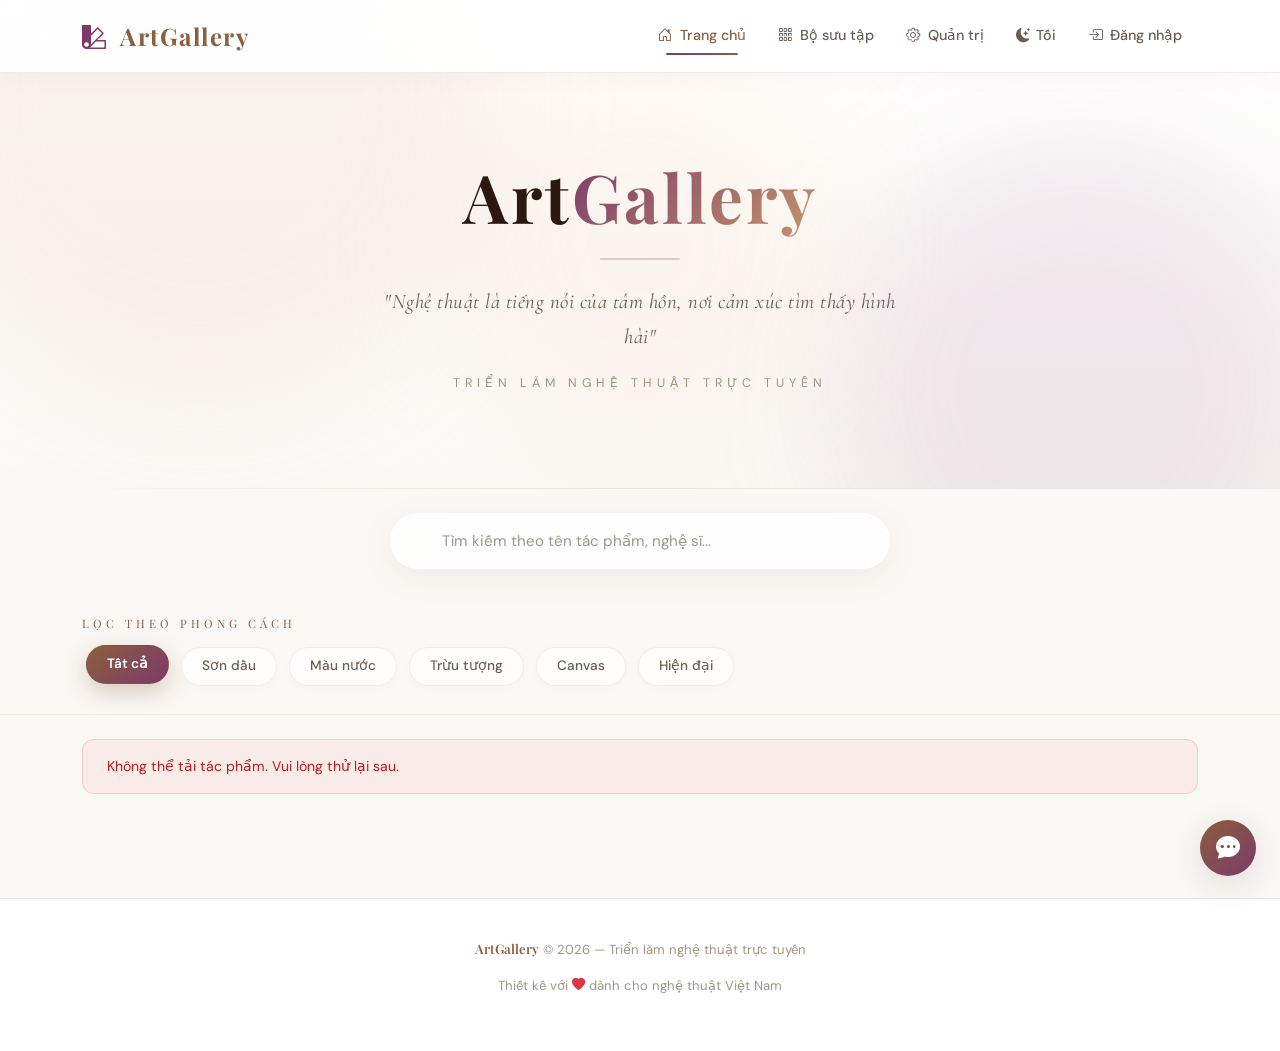
==== commit a331d016: "prj" ====
--- a/index.html
+++ b/index.html
@@ -1,11 +1,9 @@
 <!DOCTYPE html>
 <html lang="vi">
-
 <head>
     <meta charset="UTF-8">
     <meta name="viewport" content="width=device-width, initial-scale=1.0">
-    <meta name="description"
-        content="ArtGallery — Triển lãm nghệ thuật trực tuyến. Khám phá những tác phẩm nghệ thuật tuyệt đẹp từ các nghệ sĩ Việt Nam.">
+    <meta name="description" content="ArtGallery — Triển lãm nghệ thuật trực tuyến. Khám phá những tác phẩm nghệ thuật tuyệt đẹp từ các nghệ sĩ Việt Nam.">
     <title>ArtGallery — Triển Lãm Nghệ Thuật Trực Tuyến</title>
 
     <!-- Bootstrap 5 CSS -->
@@ -15,11 +13,240 @@
     <!-- Google Fonts -->
     <link rel="preconnect" href="https://fonts.googleapis.com">
     <link rel="preconnect" href="https://fonts.gstatic.com" crossorigin>
-    <link
-        href="https://fonts.googleapis.com/css2?family=Playfair+Display:ital,wght@0,400;0,500;0,600;0,700;1,400&family=DM+Sans:wght@300;400;500;600;700&family=Cormorant+Garamond:ital,wght@0,400;0,600;1,400&display=swap"
-        rel="stylesheet">
+    <link href="https://fonts.googleapis.com/css2?family=Playfair+Display:ital,wght@0,400;0,500;0,600;0,700;1,400&family=DM+Sans:wght@300;400;500;600;700&family=Cormorant+Garamond:ital,wght@0,400;0,600;1,400&display=swap" rel="stylesheet">
     <!-- Custom CSS -->
-    <link rel="stylesheet" href="css/style.css">
+    <link rel="stylesheet" href="./css/style.css">
+
+    <style>
+        /* ── Bookmark Button on Cards ── */
+        .card-footer-info { display: flex; align-items: center; justify-content: space-between; }
+
+        .btn-bookmark {
+            background: none;
+            border: none;
+            padding: .25rem .4rem;
+            cursor: pointer;
+            color: #9ca3af;
+            font-size: 1.05rem;
+            transition: color .2s, transform .2s;
+            line-height: 1;
+        }
+        .btn-bookmark:hover { color: #c9a84c; transform: scale(1.15); }
+        .btn-bookmark.bookmarked { color: #c9a84c; }
+        .btn-bookmark.bookmarked i { animation: popIn .3s ease; }
+        @keyframes popIn { 0%{transform:scale(1)} 50%{transform:scale(1.4)} 100%{transform:scale(1)} }
+
+        /* ── Collection Picker Popover ── */
+        .collection-picker {
+            position: absolute;
+            z-index: 1100;
+            background: #1e293b;
+            border: 1px solid #334155;
+            border-radius: 14px;
+            width: 220px;
+            box-shadow: 0 12px 40px rgba(0,0,0,.5);
+            overflow: hidden;
+            animation: fadeInPicker .2s ease;
+        }
+        @keyframes fadeInPicker { from{opacity:0;transform:translateY(-6px)} to{opacity:1;transform:translateY(0)} }
+
+        .cp-header {
+            display: flex; align-items: center; justify-content: space-between;
+            padding: .65rem 1rem;
+            border-bottom: 1px solid #334155;
+            font-size: .82rem; font-weight: 600; color: #e2e8f0;
+        }
+        .cp-close {
+            background: none; border: none; color: #64748b; cursor: pointer; font-size: .9rem; line-height: 1;
+        }
+        .cp-close:hover { color: #e2e8f0; }
+
+        .cp-folders { padding: .4rem .5rem; max-height: 160px; overflow-y: auto; }
+
+        .cp-folder-btn {
+            display: flex; align-items: center; gap: .5rem;
+            width: 100%; background: none; border: none;
+            padding: .45rem .7rem; border-radius: 8px;
+            font-size: .82rem; color: #cbd5e1; cursor: pointer;
+            text-align: left; transition: background .15s;
+        }
+        .cp-folder-btn:hover { background: #334155; }
+        .cp-folder-btn.in-folder { color: #c9a84c; }
+        .cp-folder-btn .ms-auto { margin-left: auto !important; color: #22c55e; }
+
+        .cp-empty { font-size: .8rem; color: #64748b; text-align: center; padding: .7rem .5rem; margin: 0; }
+
+        .cp-create {
+            display: flex; align-items: center; gap: .4rem;
+            padding: .5rem;
+            border-top: 1px solid #334155;
+        }
+        .cp-input {
+            flex: 1; background: #0f172a; border: 1px solid #334155;
+            border-radius: 7px; color: #e2e8f0; padding: .3rem .6rem;
+            font-size: .8rem; outline: none;
+        }
+        .cp-input::placeholder { color: #475569; }
+        .cp-input:focus { border-color: #c9a84c; }
+        .cp-create-btn {
+            background: #c9a84c; border: none; border-radius: 7px;
+            color: #0f172a; width: 28px; height: 28px;
+            display: flex; align-items: center; justify-content: center;
+            font-size: .9rem; cursor: pointer; flex-shrink: 0;
+            font-weight: 700; transition: background .2s;
+        }
+        .cp-create-btn:hover { background: #b8960f; }
+
+        /* ── Collections Modal ── */
+        #collectionsModal .modal-dialog { max-width: 820px; }
+        #collectionsModal .modal-content {
+            background: #0f172a;
+            border: 1px solid #1e293b;
+            border-radius: 20px;
+            color: #e2e8f0;
+        }
+        #collectionsModal .modal-header {
+            border-bottom: 1px solid #1e293b;
+            padding: 1.25rem 1.5rem;
+        }
+        #collectionsModal .modal-title { font-family: 'Playfair Display', serif; font-size: 1.4rem; color: #f8fafc; }
+        #collectionsModal .btn-close { filter: invert(1); }
+
+        .cm-body { display: flex; gap: 0; min-height: 420px; }
+
+        .cm-sidebar {
+            width: 200px; flex-shrink: 0;
+            border-right: 1px solid #1e293b;
+            padding: 1rem .75rem;
+            display: flex; flex-direction: column; gap: .5rem;
+        }
+        .cm-sidebar-header {
+            display: flex; align-items: center; justify-content: space-between;
+            margin-bottom: .25rem;
+        }
+        .cm-sidebar-header span { font-size: .78rem; font-weight: 600; color: #64748b; text-transform: uppercase; letter-spacing: .5px; }
+        .cm-sidebar-add {
+            background: #1e293b; border: none; border-radius: 6px;
+            color: #c9a84c; width: 26px; height: 26px;
+            display: flex; align-items: center; justify-content: center;
+            font-size: .85rem; cursor: pointer; transition: background .2s;
+        }
+        .cm-sidebar-add:hover { background: #334155; }
+
+        #cm-folders-list { display: flex; flex-direction: column; gap: .25rem; flex: 1; overflow-y: auto; }
+
+        .cm-folder-item {
+            display: flex; align-items: center; gap: .5rem;
+            width: 100%; background: none; border: none;
+            padding: .5rem .6rem; border-radius: 9px;
+            font-size: .82rem; color: #94a3b8; cursor: pointer;
+            text-align: left; transition: all .15s;
+            position: relative;
+        }
+        .cm-folder-item:hover { background: #1e293b; color: #e2e8f0; }
+        .cm-folder-item.active { background: #1e293b; color: #c9a84c; font-weight: 600; }
+        .cm-folder-name { flex: 1; overflow: hidden; text-overflow: ellipsis; white-space: nowrap; }
+        .cm-folder-count {
+            background: #334155; color: #94a3b8;
+            padding: .1rem .4rem; border-radius: 20px; font-size: .7rem;
+        }
+        .cm-del-folder {
+            background: none; border: none; color: #475569; cursor: pointer;
+            padding: .1rem .2rem; border-radius: 4px; font-size: .75rem;
+            opacity: 0; transition: opacity .15s, color .15s;
+        }
+        .cm-folder-item:hover .cm-del-folder { opacity: 1; }
+        .cm-del-folder:hover { color: #ef4444 !important; }
+
+        .cm-create-row {
+            display: flex; gap: .4rem; margin-top: .5rem;
+            padding-top: .5rem; border-top: 1px solid #1e293b;
+        }
+        .cm-create-input {
+            flex: 1; background: #0f172a; border: 1px solid #334155;
+            border-radius: 8px; color: #e2e8f0; padding: .35rem .6rem;
+            font-size: .8rem; outline: none;
+        }
+        .cm-create-input::placeholder { color: #475569; }
+        .cm-create-input:focus { border-color: #c9a84c; }
+        .cm-create-confirm {
+            background: #c9a84c; border: none; border-radius: 8px;
+            color: #0f172a; padding: 0 .5rem; cursor: pointer;
+            font-size: .9rem; font-weight: 700; transition: background .2s;
+        }
+        .cm-create-confirm:hover { background: #b8960f; }
+
+        .cm-content { flex: 1; padding: 1.25rem; overflow-y: auto; }
+
+        .cm-empty {
+            display: flex; flex-direction: column; align-items: center;
+            justify-content: center; height: 100%; min-height: 300px;
+            color: #475569; text-align: center; gap: .75rem;
+        }
+        .cm-empty i { font-size: 2.5rem; color: #334155; }
+        .cm-empty p { font-size: .9rem; }
+
+        .cm-grid {
+            display: grid;
+            grid-template-columns: repeat(auto-fill, minmax(130px, 1fr));
+            gap: .75rem;
+        }
+        .cm-card {
+            position: relative; border-radius: 10px; overflow: hidden;
+            background: #1e293b; cursor: pointer;
+            transition: transform .2s, box-shadow .2s;
+        }
+        .cm-card:hover { transform: translateY(-4px); box-shadow: 0 8px 24px rgba(0,0,0,.4); }
+        .cm-card img {
+            width: 100%; aspect-ratio: 3/4; object-fit: cover; display: block;
+        }
+        .cm-card-info {
+            padding: .4rem .5rem;
+            display: flex; flex-direction: column; gap: .15rem;
+        }
+        .cm-card-title { font-size: .75rem; font-weight: 600; color: #e2e8f0; white-space: nowrap; overflow: hidden; text-overflow: ellipsis; }
+        .cm-card-artist { font-size: .7rem; color: #64748b; white-space: nowrap; overflow: hidden; text-overflow: ellipsis; }
+        .cm-remove-btn {
+            position: absolute; top: .4rem; right: .4rem;
+            background: rgba(15,23,42,.8); border: none; border-radius: 50%;
+            color: #ef4444; width: 24px; height: 24px;
+            display: flex; align-items: center; justify-content: center;
+            font-size: .75rem; cursor: pointer; opacity: 0;
+            transition: opacity .15s;
+        }
+        .cm-card:hover .cm-remove-btn { opacity: 1; }
+
+        .cm-empty-hint {
+            font-size: .8rem; color: #475569; text-align: center;
+            padding: .75rem; line-height: 1.5;
+        }
+
+        /* ── Submit Artwork Modal ── */
+        #submitArtworkModal .modal-content {
+            background: #fff;
+            border-radius: 20px;
+            border: none;
+        }
+        #submitArtworkModal .modal-header {
+            background: linear-gradient(135deg, #1e293b, #0f172a);
+            border-radius: 20px 20px 0 0;
+            padding: 1.25rem 1.5rem;
+        }
+        #submitArtworkModal .modal-title { color: #fff; font-family: 'Playfair Display', serif; }
+        #submitArtworkModal .modal-header .btn-close { filter: invert(1); }
+        #submitArtworkModal .modal-body { padding: 1.75rem; }
+        .sub-style-hint { font-size: .78rem; color: #6b7280; margin-top: .25rem; }
+
+        /* ── Toast animation ── */
+        @keyframes slideInToast {
+            from { opacity: 0; transform: translateX(30px); }
+            to { opacity: 1; transform: translateX(0); }
+        }
+
+        /* ── Nav items (shown/hidden per auth state) ── */
+        #nav-collections-item, #nav-submit-item { display: none; }
+        #user-menu { display: none; }
+    </style>
 </head>
 
 <body class="gallery-page">
@@ -30,26 +257,40 @@
             <a class="navbar-brand" href="index.html">
                 <i class="bi bi-palette2"></i> ArtGallery
             </a>
-            <button class="navbar-toggler border-0" type="button" data-bs-toggle="collapse" data-bs-target="#navMenu" title="Toggle navigation menu">
+            <button class="navbar-toggler border-0" type="button" data-bs-toggle="collapse" data-bs-target="#navMenu" title="Toggle navigation">
                 <span class="navbar-toggler-icon"></span>
             </button>
             <div class="collapse navbar-collapse" id="navMenu">
-                <ul class="navbar-nav ms-auto">
+                <ul class="navbar-nav ms-auto align-items-lg-center">
                     <li class="nav-item">
-                        <a class="nav-link active" href="index.html">
-                            <i class="bi bi-house-door me-1"></i> Trang chủ
+                        <a class="nav-link active" href="index.html"><i class="bi bi-house-door me-1"></i> Trang chủ</a>
+                    </li>
+                    <li class="nav-item">
+                        <a class="nav-link" href="#gallery"><i class="bi bi-grid-3x3-gap me-1"></i> Bộ sưu tập</a>
+                    </li>
+
+                    <!-- Visible when logged in -->
+                    <li class="nav-item" id="nav-collections-item">
+                        <a class="nav-link" href="#" id="btn-my-collections">
+                            <i class="bi bi-bookmark-star me-1"></i> Bộ sưu tập của tôi
                         </a>
                     </li>
+                    <li class="nav-item" id="nav-submit-item">
+                        <a class="nav-link" href="#" id="btn-submit-artwork">
+                            <i class="bi bi-cloud-upload me-1"></i> Đăng tác phẩm
+                        </a>
+                    </li>
+
                     <li class="nav-item">
-                        <a class="nav-link" href="#gallery">
-                            <i class="bi bi-grid-3x3-gap me-1"></i> Bộ sưu tập
-                        </a>
+                        <a class="nav-link" href="admin.html"><i class="bi bi-gear me-1"></i> Quản trị</a>
                     </li>
                     <li class="nav-item">
-                        <a class="nav-link" href="admin.html">
-                            <i class="bi bi-gear me-1"></i> Quản trị
-                        </a>
-                    </li>
+                        <button type="button" class="nav-link btn btn-link px-3" id="theme-toggle" title="Chuyển chế độ tối/sáng">
+                            <i class="bi bi-moon-stars-fill"></i> Tối
+                        </button>
+                    </li>
+
+                    <!-- User menu dropdown -->
                     <li class="nav-item dropdown" id="user-menu">
                         <a class="nav-link dropdown-toggle" href="#" id="userDropdown" role="button" data-bs-toggle="dropdown" aria-expanded="false">
                             <i class="bi bi-person-circle me-1"></i>
@@ -58,13 +299,28 @@
                         <ul class="dropdown-menu dropdown-menu-end" aria-labelledby="userDropdown">
                             <li><span class="dropdown-header" id="user-email-display">user@example.com</span></li>
                             <li><hr class="dropdown-divider"></li>
-                            <li><a class="dropdown-item" href="#" onclick="logoutUser()"><i class="bi bi-box-arrow-right me-2"></i>Đăng xuất</a></li>
+                            <li>
+                                <a class="dropdown-item" href="#" onclick="openMyCollectionsModal()">
+                                    <i class="bi bi-bookmark-star me-2"></i>Bộ sưu tập của tôi
+                                </a>
+                            </li>
+                            <li>
+                                <a class="dropdown-item" href="#" onclick="document.getElementById('btn-submit-artwork').click()">
+                                    <i class="bi bi-cloud-upload me-2"></i>Đăng tác phẩm
+                                </a>
+                            </li>
+                            <li><hr class="dropdown-divider"></li>
+                            <li>
+                                <a class="dropdown-item text-danger" href="#" onclick="logoutUser()">
+                                    <i class="bi bi-box-arrow-right me-2"></i>Đăng xuất
+                                </a>
+                            </li>
                         </ul>
                     </li>
+
+                    <!-- Login link (shown when not logged in) -->
                     <li class="nav-item" id="login-link">
-                        <a class="nav-link" href="login.html">
-                            <i class="bi bi-box-arrow-in-right me-1"></i> Đăng nhập
-                        </a>
+                        <a class="nav-link" href="login.html"><i class="bi bi-box-arrow-in-right me-1"></i> Đăng nhập</a>
                     </li>
                 </ul>
             </div>
@@ -73,21 +329,15 @@
 
     <!-- ═══ Hero Section ═══ -->
     <section class="hero-section text-center">
-        <!-- Animated Background Blobs -->
         <div class="hero-bg-blobs">
             <div class="blob blob-1"></div>
             <div class="blob blob-2"></div>
             <div class="blob blob-3"></div>
         </div>
-
         <div class="container position-relative z-1">
-            <h1 class="hero-title">
-                Art<span class="gold-accent">Gallery</span>
-            </h1>
+            <h1 class="hero-title">Art<span class="gold-accent">Gallery</span></h1>
             <hr class="hero-divider">
-            <p class="hero-tagline">
-                "Nghệ thuật là tiếng nói của tâm hồn, nơi cảm xúc tìm thấy hình hài"
-            </p>
+            <p class="hero-tagline">"Nghệ thuật là tiếng nói của tâm hồn, nơi cảm xúc tìm thấy hình hài"</p>
             <p class="hero-subtitle">Triển lãm nghệ thuật trực tuyến</p>
         </div>
     </section>
@@ -97,11 +347,8 @@
         <div class="container">
             <div class="search-wrapper">
                 <i class="bi bi-search search-icon"></i>
-                <input type="text" class="search-input" id="search-input"
-                    placeholder="Tìm kiếm theo tên tác phẩm, nghệ sĩ...">
-                <button class="search-clear" id="search-clear" title="Xóa tìm kiếm">
-                    <i class="bi bi-x-lg"></i>
-                </button>
+                <input type="text" class="search-input" id="search-input" placeholder="Tìm kiếm theo tên tác phẩm, nghệ sĩ...">
+                <button class="search-clear" id="search-clear" title="Xóa tìm kiếm"><i class="bi bi-x-lg"></i></button>
             </div>
             <div class="search-results-info" id="search-results-info"></div>
         </div>
@@ -132,32 +379,30 @@
 
     <!-- ═══ Loading Spinner ═══ -->
     <div class="gallery-loading" id="loading-spinner">
-        <div class="spinner-border" role="status">
-            <span class="visually-hidden">Đang tải...</span>
-        </div>
+        <div class="spinner-border" role="status"><span class="visually-hidden">Đang tải...</span></div>
         <p>Đang tải tác phẩm nghệ thuật...</p>
     </div>
 
     <!-- ═══ Gallery Grid ═══ -->
     <section class="gallery-section">
         <div class="container">
-            <div class="row" id="gallery-grid">
-                <!-- Artworks will be rendered here by main.js -->
-            </div>
+            <div class="row" id="gallery-grid"></div>
         </div>
     </section>
 
     <!-- ═══ Footer ═══ -->
     <footer class="gallery-footer">
         <div class="container">
-            <p>
-                <span class="gold-text">ArtGallery</span> &copy; 2026 — Triển lãm nghệ thuật trực tuyến
-            </p>
+            <p><span class="gold-text">ArtGallery</span> &copy; 2026 — Triển lãm nghệ thuật trực tuyến</p>
             <p class="mt-1">Thiết kế với <i class="bi bi-heart-fill text-danger"></i> dành cho nghệ thuật Việt Nam</p>
         </div>
     </footer>
 
-    <!-- ═══ Artwork Detail Modal ═══ -->
+    <!-- ═══════════════════════════════════
+         MODALS
+    ═══════════════════════════════════ -->
+
+    <!-- ── Artwork Detail Modal ── -->
     <div class="modal fade" id="artworkModal" tabindex="-1" aria-labelledby="artworkModalLabel" aria-hidden="true">
         <div class="modal-dialog modal-dialog-centered modal-lg">
             <div class="modal-content artwork-modal-content">
@@ -170,22 +415,111 @@
                             <img src="" id="modal-img" class="img-fluid rounded shadow-sm" alt="Artwork">
                         </div>
                         <div class="col-md-6 d-flex flex-column justify-content-center">
-                            <span class="style-badge position-static d-inline-block mb-2 modal-style-badge"
-                                id="modal-style">Style</span>
+                            <span class="style-badge position-static d-inline-block mb-2 modal-style-badge" id="modal-style">Style</span>
                             <h3 class="modal-title mb-1" id="modal-title">Title</h3>
-                            <p class="text-muted mb-3"><i class="bi bi-person-fill"></i> <span
-                                    id="modal-artist">Artist</span></p>
-
-                            <h6 class="text-uppercase text-gold mb-2 modal-story-label">
-                                Cốt truyện / Thông điệp</h6>
+                            <p class="text-muted mb-3"><i class="bi bi-person-fill"></i> <span id="modal-artist">Artist</span></p>
+                            <h6 class="text-uppercase text-gold mb-2 modal-story-label">Cốt truyện / Thông điệp</h6>
                             <p class="modal-story" id="modal-story">Story goes here...</p>
-
                             <div class="mt-auto pt-3 border-top d-flex justify-content-between align-items-center">
-                                <span class="text-muted"><i class="bi bi-heart-fill text-danger me-1"></i> <span
-                                        id="modal-likes">0</span> lượt thích</span>
+                                <span class="text-muted"><i class="bi bi-heart-fill text-danger me-1"></i> <span id="modal-likes">0</span> lượt thích</span>
                             </div>
                         </div>
                     </div>
+                </div>
+            </div>
+        </div>
+    </div>
+
+    <!-- ── My Collections Modal ── -->
+    <div class="modal fade" id="collectionsModal" tabindex="-1" aria-hidden="true">
+        <div class="modal-dialog modal-dialog-centered" style="max-width:820px">
+            <div class="modal-content" style="background:#0f172a;border:1px solid #1e293b;border-radius:20px;color:#e2e8f0">
+                <div class="modal-header" style="border-bottom:1px solid #1e293b;padding:1.25rem 1.5rem">
+                    <h5 class="modal-title" style="font-family:'Playfair Display',serif;font-size:1.4rem;color:#f8fafc">
+                        <i class="bi bi-bookmark-star me-2" style="color:#c9a84c"></i> Bộ sưu tập của tôi
+                        <span id="cm-total-badge" class="ms-2" style="background:#c9a84c;color:#0f172a;padding:.15rem .65rem;border-radius:20px;font-size:.8rem;font-weight:700;font-family:'DM Sans',sans-serif">0</span>
+                    </h5>
+                    <button type="button" class="btn-close" data-bs-dismiss="modal" style="filter:invert(1)" aria-label="Close"></button>
+                </div>
+                <div class="modal-body p-0">
+                    <div class="cm-body">
+                        <!-- Sidebar: folder list -->
+                        <div class="cm-sidebar">
+                            <div class="cm-sidebar-header">
+                                <span>Thư mục</span>
+                            </div>
+                            <div id="cm-folders-list"></div>
+                            <div class="cm-create-row">
+                                <input type="text" id="cm-new-folder-input" class="cm-create-input" placeholder="Tên thư mục..." maxlength="40">
+                                <button class="cm-create-confirm" onclick="createCollectionFromModal()" title="Tạo thư mục mới">+</button>
+                            </div>
+                        </div>
+                        <!-- Content: artworks in selected folder -->
+                        <div class="cm-content" id="cm-folder-content">
+                            <div class="cm-empty">
+                                <i class="bi bi-bookmark-star"></i>
+                                <p>Chọn thư mục hoặc tạo thư mục mới để lưu tác phẩm yêu thích.</p>
+                            </div>
+                        </div>
+                    </div>
+                </div>
+            </div>
+        </div>
+    </div>
+
+    <!-- ── Submit Artwork Modal ── -->
+    <div class="modal fade" id="submitArtworkModal" tabindex="-1" aria-hidden="true">
+        <div class="modal-dialog modal-dialog-centered" style="max-width:540px">
+            <div class="modal-content" style="border-radius:20px;border:none">
+                <div class="modal-header" style="background:linear-gradient(135deg,#1e293b,#0f172a);border-radius:20px 20px 0 0;padding:1.25rem 1.5rem">
+                    <h5 class="modal-title" style="color:#fff;font-family:'Playfair Display',serif">
+                        <i class="bi bi-cloud-upload me-2" style="color:#c9a84c"></i> Đăng tác phẩm
+                    </h5>
+                    <button type="button" class="btn-close" data-bs-dismiss="modal" style="filter:invert(1)" aria-label="Close"></button>
+                </div>
+                <div class="modal-body" style="padding:1.75rem">
+                    <p class="text-muted mb-4" style="font-size:.88rem">
+                        <i class="bi bi-info-circle me-1"></i>
+                        Tác phẩm sẽ được gửi tới admin để duyệt trước khi xuất hiện trong gallery.
+                    </p>
+
+                    <div id="submit-feedback" class="alert" style="display:none"></div>
+
+                    <form id="submit-artwork-form" novalidate>
+                        <div class="mb-3">
+                            <label class="form-label fw-semibold">Tiêu đề <span class="text-danger">*</span></label>
+                            <input type="text" class="form-control" id="sub-title" placeholder="Tên tác phẩm..." required>
+                        </div>
+                        <div class="mb-3">
+                            <label class="form-label fw-semibold">Tên nghệ sĩ / Tác giả <span class="text-danger">*</span></label>
+                            <input type="text" class="form-control" id="sub-artist" placeholder="Tên của bạn hoặc tên nghệ danh..." required>
+                        </div>
+                        <div class="mb-3">
+                            <label class="form-label fw-semibold">Phong cách</label>
+                            <select class="form-select" id="sub-style">
+                                <option value="Sơn dầu">Sơn dầu</option>
+                                <option value="Màu nước">Màu nước</option>
+                                <option value="Trừu tượng">Trừu tượng</option>
+                                <option value="Canvas">Canvas</option>
+                                <option value="Hiện đại">Hiện đại</option>
+                            </select>
+                        </div>
+                        <div class="mb-3">
+                            <label class="form-label fw-semibold">Mô tả / Cốt truyện</label>
+                            <textarea class="form-control" id="sub-story" rows="3" placeholder="Ý nghĩa, cảm hứng, thông điệp của tác phẩm..."></textarea>
+                        </div>
+                        <div class="mb-4">
+                            <label class="form-label fw-semibold">URL Hình ảnh <span class="text-danger">*</span></label>
+                            <input type="url" class="form-control" id="sub-imageUrl" placeholder="https://example.com/my-artwork.jpg" required>
+                            <div class="sub-style-hint">Hãy upload ảnh lên imgbb.com hoặc imgur.com và dán URL vào đây.</div>
+                        </div>
+                        <div class="d-flex gap-2">
+                            <button type="submit" class="btn btn-dark flex-grow-1" style="background:#1e293b;border:none;border-radius:10px;padding:.7rem">
+                                <i class="bi bi-send me-2"></i> Gửi yêu cầu duyệt
+                            </button>
+                            <button type="button" class="btn btn-outline-secondary" data-bs-dismiss="modal" style="border-radius:10px;padding:.7rem 1rem">Hủy</button>
+                        </div>
+                    </form>
                 </div>
             </div>
         </div>
@@ -202,8 +536,7 @@
                 <button class="chatbot-close" id="chatbot-close" title="Close chat"><i class="bi bi-x-lg"></i></button>
             </div>
             <div class="chatbot-body" id="chatbot-body">
-                <div class="chat-msg bot-msg">Xin chào! Tôi là ArtBot. Tôi có thể giúp bạn tìm kiếm tác phẩm hay có câu
-                    hỏi nào không?</div>
+                <div class="chat-msg bot-msg">Xin chào! Tôi là ArtBot. Tôi có thể giúp bạn tìm kiếm tác phẩm hay có câu hỏi nào không?</div>
             </div>
             <div class="chatbot-footer">
                 <input type="text" id="chatbot-input" placeholder="Nhập tin nhắn...">
@@ -213,54 +546,12 @@
     </div>
 
     <!-- ═══ Scripts ═══ -->
-    <!-- Bootstrap 5 JS Bundle -->
     <script src="https://cdn.jsdelivr.net/npm/bootstrap@5.3.3/dist/js/bootstrap.bundle.min.js"></script>
-    <!-- jQuery (ONLY for like button animation) -->
     <script src="https://code.jquery.com/jquery-3.7.1.min.js"></script>
-    <!-- Auth Scripts -->
     <script src="js/auth.js"></script>
-    <!-- App Scripts -->
+    <script src="js/collections.js"></script>
     <script src="js/utils.js"></script>
     <script src="js/api.js"></script>
     <script src="js/main.js"></script>
-    <!-- User Authentication UI -->
-    <script>
-        function updateUserUI() {
-            const userMenu = document.getElementById('user-menu');
-            const loginLink = document.getElementById('login-link');
-            
-            if (auth.isUserLoggedIn()) {
-                const user = auth.getCurrentUser();
-                document.getElementById('user-display-name').textContent = user.fullName || user.email;
-                document.getElementById('user-email-display').textContent = user.email;
-                userMenu.classList.add('show-user-menu');
-                loginLink.classList.add('hide-login');
-            } else {
-                userMenu.classList.remove('show-user-menu');
-                loginLink.classList.remove('hide-login');
-            }
-        }
-
-        function logoutUser() {
-            auth.logoutUser();
-            location.reload();
-        }
-
-        // Update UI on page load
-        window.addEventListener('load', updateUserUI);
-    </script>
-    <!-- User Menu CSS -->
-    <style>
-        #user-menu {
-            display: none;
-        }
-        #user-menu.show-user-menu {
-            display: block;
-        }
-        #login-link.hide-login {
-            display: none;
-        }
-    </style>
 </body>
-
 </html>
--- a/css/style.css
+++ b/css/style.css
@@ -16,6 +16,9 @@
     --accent-light: #c4956a;
     --accent-dark: #6b4226;
     --accent-bg: rgba(139,94,60,0.06);
+    --gallery-navbar-bg: rgba(255,255,255,0.92);
+    --surface-glass: rgba(255,255,255,0.85);
+    --surface-glass-strong: rgba(255,255,255,0.7);
     --plum: #7c3a6b;
     --plum-light: #a85d94;
     --text-primary: #2c1810;
@@ -44,6 +47,38 @@
     --shadow-card: 0 2px 12px rgba(44,24,16,0.06);
 }
 
+html[data-theme="dark"] {
+    color-scheme: dark;
+    --gallery-bg: #0f172a;
+    --gallery-surface: #111827;
+    --gallery-card: #13203a;
+    --gallery-border: rgba(148,163,184,0.22);
+    --gallery-border-light: rgba(148,163,184,0.12);
+    --accent: #fbbf24;
+    --accent-light: #fb923c;
+    --accent-dark: #f59e0b;
+    --accent-bg: rgba(251,191,36,0.12);
+    --plum: #c084fc;
+    --plum-light: #d6bbfc;
+    --text-primary: #f8fafc;
+    --text-secondary: #cbd5e1;
+    --text-muted: #94a3b8;
+
+    --admin-bg: #0b1220;
+    --admin-surface: #111827;
+    --admin-sidebar: #0f172a;
+    --admin-sidebar-hover: #15233a;
+    --admin-accent: #8b5cf6;
+    --admin-accent-light: #a78bfa;
+    --admin-text: #f8fafc;
+    --admin-text-muted: #94a3b8;
+
+    --gallery-navbar-bg: rgba(15,23,42,0.92);
+    --surface-glass: rgba(15,23,42,0.92);
+    --surface-glass-strong: rgba(255,255,255,0.06);
+    --shadow-card: 0 12px 40px rgba(0,0,0,0.35);
+}
+
 *{margin:0;padding:0;box-sizing:border-box}
 
 /* ═══ PUBLIC GALLERY ═══ */
@@ -58,7 +93,7 @@
 
 /* ── Navbar ── */
 .gallery-navbar {
-    background: rgba(255,255,255,0.92) !important;
+    background: var(--gallery-navbar-bg) !important;
     -webkit-backdrop-filter: blur(20px) saturate(1.2);
     backdrop-filter: blur(20px) saturate(1.2);
     border-bottom: 1px solid var(--gallery-border-light);
@@ -66,6 +101,9 @@
     padding: .8rem 0;
     transition: var(--transition);
 }
+html[data-theme="dark"] .gallery-navbar {
+    box-shadow: 0 10px 32px rgba(0,0,0,0.35);
+}
 .gallery-navbar .navbar-brand {
     font-family: 'Playfair Display', serif;
     font-weight: 700; font-size: 1.5rem;
@@ -78,6 +116,10 @@
     font-weight: 500; padding: .5rem 1rem !important;
     transition: var(--transition); position: relative; font-size: .9rem;
 }
+.gallery-navbar .nav-link.btn {
+    border: none; background: transparent; padding: .5rem 1rem !important;
+}
+#theme-toggle { display: flex; align-items: center; gap: .35rem; }
 .gallery-navbar .nav-link:hover,
 .gallery-navbar .nav-link.active { color: var(--accent) !important; }
 .gallery-navbar .nav-link::after {
@@ -91,7 +133,7 @@
 /* ── Hero ── */
 .hero-section {
     position: relative; padding: 160px 0 80px; text-align: center; overflow: hidden;
-    background: linear-gradient(180deg, #fff 0%, var(--gallery-bg) 100%);
+    background: linear-gradient(180deg, var(--gallery-surface) 0%, var(--gallery-bg) 100%);
 }
 .hero-bg-blobs {
     position: absolute; inset: 0; overflow: hidden; pointer-events: none; z-index: 0;
@@ -158,7 +200,7 @@
 }
 .search-wrapper .search-input {
     width: 100%; padding: 1rem 1.5rem 1rem 3.2rem;
-    background: rgba(255,255,255,0.85);
+    background: var(--surface-glass);
     -webkit-backdrop-filter: blur(12px);
     backdrop-filter: blur(12px);
     border: 1.5px solid rgba(255,255,255,0.6);
@@ -168,7 +210,7 @@
 }
 .search-wrapper .search-input::placeholder { color: var(--text-muted); }
 .search-wrapper .search-input:focus {
-    background: #ffffff; border-color: var(--accent-light);
+    background: var(--gallery-surface); border-color: var(--accent-light);
     box-shadow: 0 12px 40px rgba(139,94,60,0.15);
     transform: translateY(-2px);
 }
@@ -195,7 +237,7 @@
     font-size: .72rem; letter-spacing: 4px; text-transform: uppercase; margin-bottom: .7rem;
 }
 .filter-btn {
-    background: rgba(255,255,255,0.7);
+    background: var(--surface-glass-strong);
     -webkit-backdrop-filter: blur(5px);
     backdrop-filter: blur(5px);
     border: 1.5px solid var(--gallery-border-light);
@@ -206,7 +248,7 @@
 }
 .filter-btn:hover {
     border-color: var(--accent-light); color: var(--accent);
-    background: #ffffff; box-shadow: 0 6px 20px rgba(139,94,60,0.1);
+    background: var(--gallery-surface); box-shadow: 0 6px 20px rgba(139,94,60,0.1);
     transform: translateY(-2px);
 }
 .filter-btn.active {
@@ -214,6 +256,37 @@
     border-color: transparent; color: #fff; font-weight: 600;
     box-shadow: 0 8px 24px rgba(139,94,60,0.3);
     transform: translateY(-2px);
+}
+html[data-theme="dark"] .search-wrapper .search-input {
+    background: rgba(15,23,42,0.92);
+    border-color: rgba(148,163,184,0.2);
+    box-shadow: 0 10px 30px rgba(0,0,0,0.35);
+    color: var(--text-primary);
+}
+html[data-theme="dark"] .search-wrapper .search-input:focus {
+    background: #111827;
+}
+html[data-theme="dark"] .filter-btn {
+    background: rgba(255,255,255,0.05);
+    border-color: rgba(148,163,184,0.15);
+    color: var(--text-secondary);
+    box-shadow: 0 8px 24px rgba(0,0,0,0.16);
+}
+html[data-theme="dark"] .filter-btn:hover {
+    background: rgba(255,255,255,0.08);
+}
+html[data-theme="dark"] .artwork-card {
+    box-shadow: var(--shadow-card);
+}
+html[data-theme="dark"] .card-img-overlay-gradient {
+    background: linear-gradient(to top, rgba(15,23,42,0.95) 0%, transparent 100%);
+}
+html[data-theme="dark"] .gallery-navbar .nav-link {
+    color: var(--text-secondary) !important;
+}
+html[data-theme="dark"] .gallery-navbar .nav-link:hover,
+html[data-theme="dark"] .gallery-navbar .nav-link.active {
+    color: var(--accent-light) !important;
 }
 
 /* ── Gallery Grid ── */
